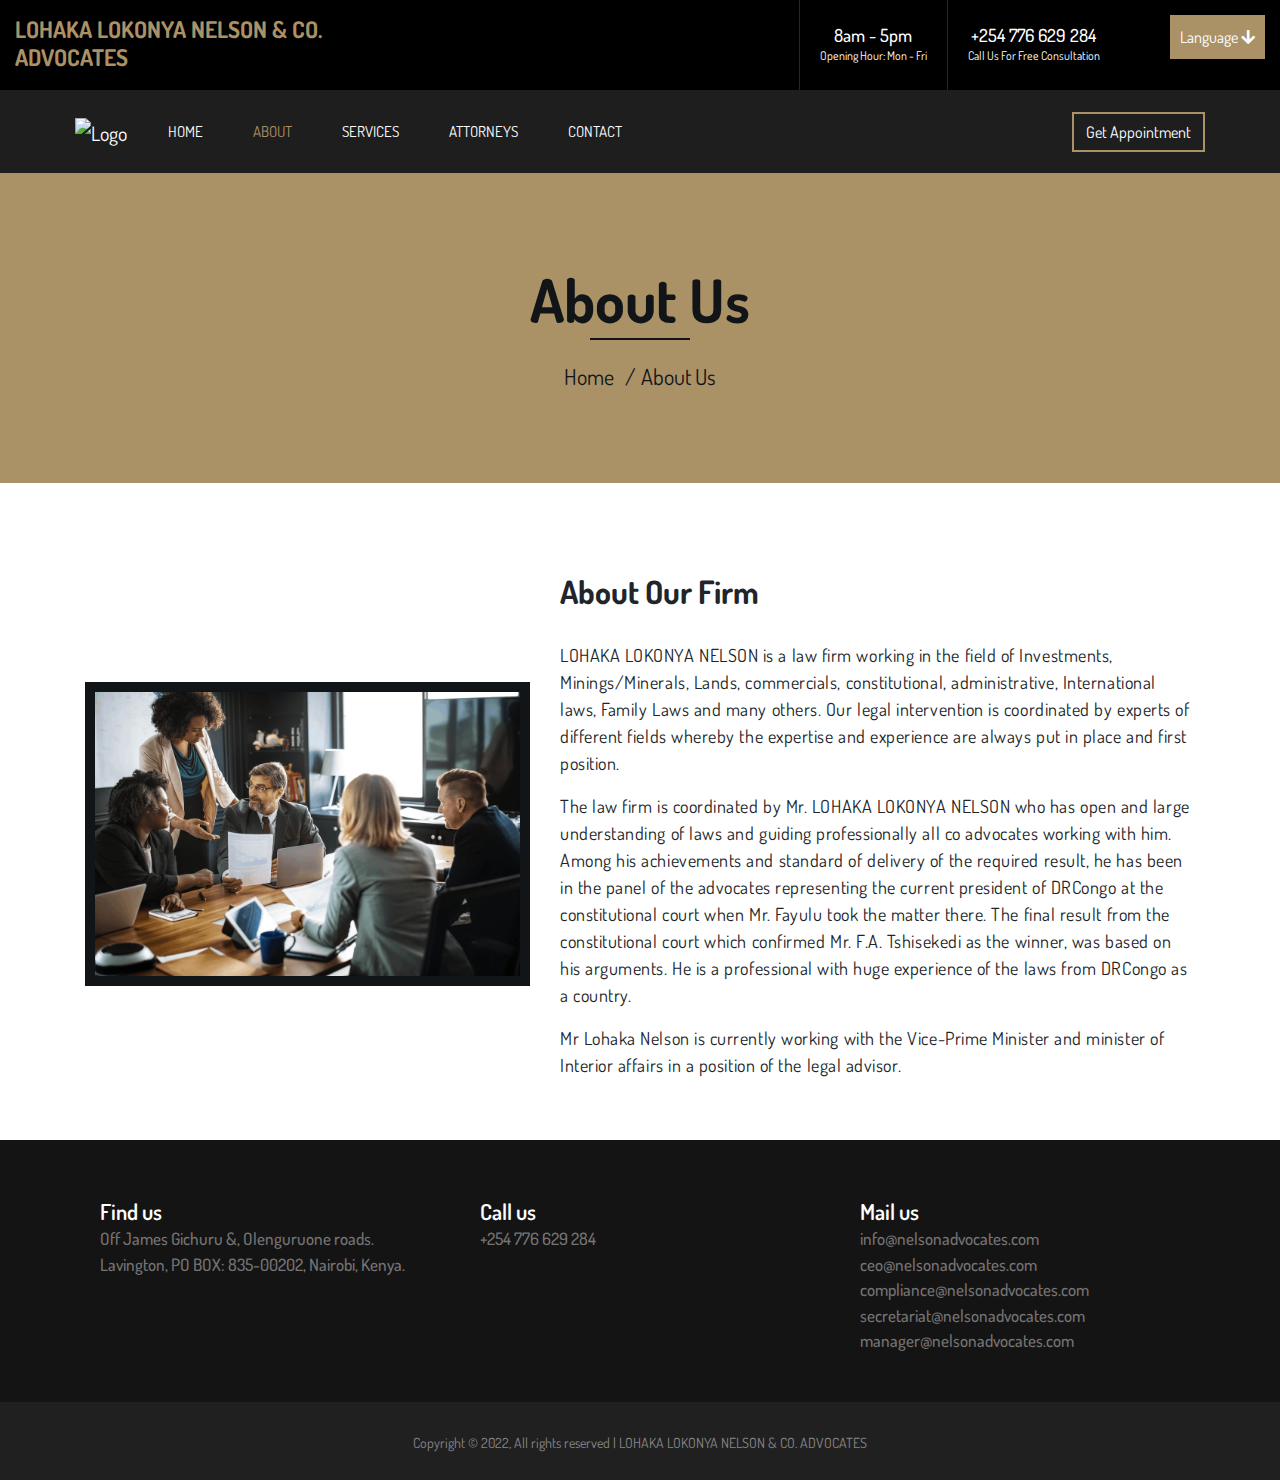
==== about.html @ 8346041a "Create about page" ====
<!DOCTYPE html>
<html lang="en">

<head>
    <meta charset="UTF-8">
    <meta http-equiv="X-UA-Compatible" content="IE=edge">
    <meta name="viewport" content="width=device-width, initial-scale=1.0">
    <meta name="keywords" content="Law Firm, Lohaka Lokonya Nelson, Advocates">
    <meta name="description" content="Lohaka LOkonya Nelson & CO. Advocates provides a variety of stellar law services">

    <link rel="icon" href="" type="image/x-icon">
    <link href="https://stackpath.bootstrapcdn.com/bootstrap/4.4.1/css/bootstrap.min.css" rel="stylesheet">
    <link href="https://cdnjs.cloudflare.com/ajax/libs/font-awesome/5.10.0/css/all.min.css" rel="stylesheet">
    <link href="lib/animate/animate.min.css" rel="stylesheet">
    <link href="lib/owlcarousel/assets/owl.carousel.min.css" rel="stylesheet">
    <link href="css/styles.css" rel="stylesheet">

    <title>About - LOHAKA LOKONYA NELSON & CO. ADVOCATES</title>
</head>

<body>
    <div class="wrapper">
        <!-- Top Bar -->
        <div class="top-bar">
            <div class="container-fluid">
                <div class="row">
                    <div class="col-lg-4">
                        <div class="logo">
                            <h1>LOHAKA LOKONYA NELSON & CO. ADVOCATES</h1>
                        </div>
                    </div>
                    <div class="col-lg-8">
                        <div class="top-bar-right">
                            <div class="text">
                                <h2>8am - 5pm</h2>
                                <p>Opening Hour: Mon - Fri</p>
                            </div>
                            <div class="text">
                                <h2>+254 776 629 284</h2>
                                <p>Call Us For Free Consultation</p>
                            </div>
                            <ul class="list-unstyled list-inline ct-topbar__list">
                                <li class="ct-language">Language <i class="fa fa-arrow-down"></i>
                                    <ul class="list-unstyled ct-language__dropdown">
                                        <li><a href="#googtrans(en|en)" class="lang-en lang-select"
                                                data-lang="en">English</a></li>
                                        <li><a href="#googtrans(en|fr)" class="lang-es lang-select"
                                                data-lang="fr">French</a></li>
                                    </ul>
                                </li>
                            </ul>
                        </div>
                    </div>
                </div>
            </div>
        </div>

        <!-- Nav Bar -->
        <div class="nav-bar">
            <div class="container-fluid">
                <nav class="navbar navbar-expand-lg navbar-dark">
                    <a href="/" class="navbar-brand"><img src="" alt="Logo"></a>
                    <button type="button" class="navbar-toggler" data-toggle="collapse" data-target="#navbarCollapse">
                        <span class="navbar-toggler-icon"></span>
                    </button>

                    <div class="collapse navbar-collapse justify-content-between" id="navbarCollapse">
                        <div class="navbar-nav mr-auto">
                            <a href="index.html" class="nav-item nav-link">Home</a>
                            <a href="about.html" class="nav-item nav-link active">About</a>
                            <a href="service.html" class="nav-item nav-link">Services</a>
                            <a href="team.html" class="nav-item nav-link">Attorneys</a>
                            <a href="contact.html" class="nav-item nav-link">Contact</a>
                        </div>
                        <div class="ml-auto">
                            <a class="btn" href="tel:+254 776 629 284">Get Appointment</a>
                        </div>
                    </div>
                </nav>
            </div>
        </div>

        <!-- Page Header -->
        <div class="page-header">
            <div class="container">
                <div class="row">
                    <div class="col-12">
                        <h2>About Us</h2>
                    </div>
                    <div class="col-12">
                        <a href="index.html">Home</a>
                        <a class="about-bread-crumb">About Us</a>
                    </div>
                </div>
            </div>
        </div>

        <!-- About -->
        <div class="about">
            <div class="container">
                <div class="row align-items-center">
                    <div class="col-lg-5 col-md-6">
                        <div class="about-img">
                            <img src="img/about.png" alt="A group of advocates">
                        </div>
                    </div>
                    <div class="col-lg-7 col-md-6">
                        <div class="section-header">
                            <h2>About Our Firm</h2>
                        </div>
                        <div class="about-text">
                            <p>
                                LOHAKA LOKONYA NELSON is a law firm working in the field of Investments,
                                Minings/Minerals, Lands, commercials, constitutional, administrative, International
                                laws, Family Laws and many others. Our legal intervention is coordinated by experts of
                                different fields whereby the expertise and experience are always put in place and first
                                position.
                            </p>
                            <p>
                                The law firm is coordinated by Mr. LOHAKA LOKONYA NELSON who has open and large
                                understanding of laws and guiding professionally all co advocates working with him.
                                Among his achievements and standard of delivery of the required result, he has been in
                                the
                                panel of the advocates representing the current president of DRCongo at the
                                constitutional court when Mr. Fayulu took the matter there. The final result from the
                                constitutional court which confirmed Mr. F.A. Tshisekedi as the winner, was based on his
                                arguments.
                                He is a professional with huge experience of the laws from DRCongo as a country.
                            </p>
                            <p>Mr Lohaka Nelson is currently working with the Vice-Prime Minister and minister of
                                Interior affairs in a position of the legal advisor.</p>
                        </div>
                    </div>
                </div>
            </div>
        </div>

        <!-- Footer -->
        <footer class="footer-section">
            <div class="container">
                <div class="footer-cta pt-5 pb-5">
                    <div class="row">
                        <div class="col-xl-4 col-md-4 mb-30">
                            <div class="single-cta">
                                <div class="cta-text">
                                    <h4>Find us</h4>
                                    <span>Off James Gichuru &, Olenguruone roads. Lavington, PO BOX: 835-00202, Nairobi,
                                        Kenya.</span>
                                </div>
                            </div>
                        </div>
                        <div class="col-xl-4 col-md-4 mb-30">
                            <div class="single-cta">
                                <div class="cta-text">
                                    <h4>Call us</h4>
                                    <span>+254 776 629 284</span>
                                </div>
                            </div>
                        </div>
                        <div class="col-xl-4 col-md-4 mb-30">
                            <div class="single-cta">
                                <div class="cta-text">
                                    <h4>Mail us</h4>
                                    <span>info@nelsonadvocates.com</span>
                                    <br>
                                    <span>ceo@nelsonadvocates.com</span>
                                    <br>
                                    <span>compliance@nelsonadvocates.com</span>
                                    <br>
                                    <span>secretariat@nelsonadvocates.com</span>
                                    <br>
                                    <span>manager@nelsonadvocates.com</span>
                                </div>
                            </div>
                        </div>
                    </div>
                </div>
            </div>
            <div class="copyright-area">
                <div class="copyright-text">
                    <p>Copyright &copy; 2022, All rights reserved | LOHAKA LOKONYA NELSON & CO. ADVOCATES</p>
                </div>
            </div>
        </footer>

        <script src="https://code.jquery.com/jquery-3.4.1.min.js"></script>
        <script src="https://stackpath.bootstrapcdn.com/bootstrap/4.4.1/js/bootstrap.bundle.min.js"></script>
        <script src="lib/easing/easing.min.js"></script>
        <script src="lib/owlcarousel/owl.carousel.min.js"></script>
        <script src="lib/isotope/isotope.pkgd.min.js"></script>
        <script src="//translate.google.com/translate_a/element.js?cb=googleTranslateElementInit"></script>
        <script src="js/main.js"></script>
</body>

</html>
---- css/styles.css ----
@import url('https://fonts.googleapis.com/css2?family=Dosis:wght@400&display=swap');

html {
    scroll-behavior: smooth;
}

body {
    box-sizing: border-box;
    font-family: 'Dosis', sans-serif;
    margin: 0;
    padding: 0;
}

.top-bar {
    position: relative;
    height: 90px;
    background: #000000;
}

.top-bar .logo {
    padding: 15px 0;
    text-align: left;
    overflow: hidden;
}

.top-bar .logo a {
    text-decoration: none;
}

.top-bar .logo h1 {
    margin: 0;
    color: #aa9166;
    font-size: 23px;
    font-weight: bold;
}

.top-bar .top-bar-right {
    display: flex;
    align-items: center;
    justify-content: flex-end;
}

.top-bar .text {
    display: flex;
    align-items: center;
    justify-content: center;
    flex-direction: column;
    padding: 0 20px;
    text-align: center;
    border-left: 1px solid rgba(255, 255, 255, .15);
}

.top-bar .text h2 {
    color: #ffffff;
    font-weight: 500;
    font-style: normal;
    font-size: 18px;
    margin: 0;
}

.top-bar .text p {
    color: #fff;
    font-size: 12px;
    margin: 0;
}

.ct-language__dropdown {
    padding-top: 8px;
    max-height: 0;
    overflow: hidden;
    position: absolute;
    top: 110%;
    left: -3px;
    -webkit-transition: all 0.25s ease-in-out;
    transition: all 0.25s ease-in-out;
    width: 100px;
    text-align: center;
    padding-top: 0;
    z-index: 200;
}

.ct-language__dropdown li {
    background: #222;
    padding: 5px;
}

.ct-language__dropdown li a {
    display: block;
    color: #fff;
    text-decoration: none;
}

.ct-language__dropdown li:first-child {
    padding-top: 10px;
    border-radius: 3px 3px 0 0;
}

.ct-language__dropdown li:last-child {
    padding-bottom: 10px;
    border-radius: 0 0 3px 3px;
}

.ct-language__dropdown li:hover {
    background: rgb(22, 22, 22);
}

.ct-language__dropdown:before {
    content: '';
    position: absolute;
    top: 0;
    left: 0;
    right: 0;
    margin: auto;
    width: 8px;
    height: 0;
    border: 0 solid transparent;
    border-right-width: 8px;
    border-left-width: 8px;
    border-bottom: 8px solid #222;
}

.ct-language {
    position: relative;
    background: #aa9166;
    color: #fff;
    margin-left: 50px;
    padding: 10px;
    cursor: pointer;
}

.ct-language:hover .ct-language__dropdown {
    max-height: 200px;
    padding-top: 8px;
}

.list-unstyled {
    padding-left: 0;
    list-style: none;
}

@media (min-width: 992px) {
    .top-bar .text {
        height: 90px;
    }
}

@media (max-width: 991px) {
    .top-bar .logo {
        padding: 5px 0;
        text-align: center;
    }

    .top-bar .top-bar-right {
        justify-content: center;
    }

    .top-bar .text h2 {
        font-size: 17px;
    }

    .top-bar .text p {
        font-size: 12px;
    }

    .ct-language {
        font-size: 15px;
    }
}

@media (max-width: 584px) {
    .top-bar .logo {
        padding: 2px 0;
    }

    .top-bar .logo h1 {
        font-size: 21px;
    }

    .top-bar .text h2 {
        font-size: 14px;
    }

    .top-bar .text p {
        font-size: 10px;
    }

    .ct-language {
        font-size: 13px;
    }
}

@media (max-width: 474px) {
    .top-bar .logo {
        padding: 7px 0;
    }

    .top-bar .logo h1 {
        font-size: 16px;
    }

    .text {
        display: none !important;
    }

    .ct-language {
        font-size: 11px;
        margin: auto;
    }
}

.navbar {
    background-color: red !important;
}

.nav-bar {
    position: relative;
    padding: 20px 0;
    transition: .3s;
}

.nav-bar.nav-sticky {
    position: fixed;
    top: 0;
    width: 100%;
    padding: 10px 0;
    box-shadow: 0 2px 5px rgba(0, 0, 0, .3);
    z-index: 999;
}

.nav-bar .navbar {
    height: 100%;
    padding: 0;
}

.navbar-dark .navbar-nav .nav-link,
.navbar-dark .navbar-nav .nav-link:focus,
.navbar-dark .navbar-nav .nav-link:hover,
.navbar-dark .navbar-nav .nav-link.active {
    padding: 10px 25px 8px 25px;
    color: #ffffff;
}

.navbar-dark .navbar-nav .nav-link:hover,
.navbar-dark .navbar-nav .nav-link.active {
    color: #aa9166;
    transition: none;
}

.nav-bar .dropdown-menu {
    margin-top: 0;
    border: 0;
    border-radius: 0;
    background: #f8f9fa;
}

.nav-bar .btn {
    color: #ffffff;
    border: 2px solid #aa9166;
    border-radius: 0;
}

.nav-bar .btn:hover {
    background: #aa9166;
}

@media (min-width: 992px) {
    .nav-bar {
        padding: 20px 60px;
    }

    .nav-bar.nav-sticky {
        padding: 10px 60px;
    }

    .nav-bar,
    .nav-bar .navbar {
        background: #1e1e1f !important;
    }

    .nav-bar a.nav-link {
        padding: 8px 15px;
        font-size: 15px;
        text-transform: uppercase;
    }
}

@media (max-width: 991.98px) {

    .nav-bar,
    .nav-bar .navbar {
        padding: 3px 0;
        background: #121518 !important;
    }

    .nav-bar a.nav-link {
        padding: 5px;
    }

    .nav-bar .dropdown-menu {
        box-shadow: none;
    }

    .nav-bar .btn {
        display: none;
    }
}

.carousel {
    position: relative;
    width: 100%;
    height: calc(100vh - 170px);
    margin: 0 auto;
    text-align: center;
    overflow: hidden;
}

.carousel .carousel-inner,
.carousel .carousel-item {
    position: relative;
    width: 100%;
    height: 100%;
}

.carousel .carousel-item img {
    width: 100%;
    height: 100%;
    object-fit: cover;
}

.carousel .carousel-item::after {
    position: absolute;
    content: "";
    width: 100%;
    height: 100%;
    top: 0;
    left: 0;
    background: rgba(0, 0, 0, .3);
    z-index: 1;
}

.carousel .carousel-caption {
    position: absolute;
    top: 0;
    bottom: 0;
    display: flex;
    align-items: center;
    justify-content: center;
    flex-direction: column;
    height: calc(100vh - 170px);
}

.carousel .carousel-caption h2 {
    color: #ffffff;
    font-size: 50px;
    font-weight: 800;
    letter-spacing: 0.05em;
    text-transform: uppercase;
    margin-bottom: 20px;
}

.carousel .carousel-caption p {
    width: 70%;
    color: #ffffff;
    font-size: 20px;
    letter-spacing: 0.04em;
    margin-bottom: 25px;
}

.carousel .carousel-caption .btn {
    padding: 15px 35px;
    font-size: 16px;
    font-weight: 300;
    letter-spacing: 1px;
    text-transform: uppercase;
    color: #aa9166;
    background: #121518;
    border: 2px solid #aa9166;
    margin-bottom: 10px;
    border-radius: 0;
    transition: .3s;
}

.carousel .carousel-caption .btn:hover {
    color: #121518;
    background: #aa9166;
}

@media (max-width: 859px) {
    .carousel .carousel-caption h2 {
        font-size: 40px;
    }

    .carousel .carousel-caption p {
        width: auto;
        font-size: 19px;
    }

    .carousel .carousel-caption .btn {
        padding: 12px 30px;
        font-size: 16px;
        font-weight: 500;
        letter-spacing: 0;
    }
}

@media (max-width: 575.98px) {
    .carousel .carousel-caption h2 {
        font-size: 22px;
        letter-spacing: 0.02em;
    }

    .carousel .carousel-caption p {
        font-size: 16px;
    }

    .carousel .carousel-caption .btn {
        padding: 10px 25px;
        font-size: 13px;
        font-weight: 300;
        letter-spacing: 0;
    }
}

@media (max-width: 307px) {
    .carousel .carousel-caption p {
        font-size: 14px;
    }

    .carousel .carousel-caption .btn {
        padding: 7px 20px;
        font-size: 9px;
    }
}

.carousel .animated {
    -webkit-animation-duration: 1.5s;
    animation-duration: 1.5s;
}

.about {
    position: relative;
    width: 100%;
    padding: 45px 0;
}

.about h2 {
    font-weight: bold;
}

.about .section-header {
    margin-bottom: 30px;
}

.about .about-img {
    position: relative;
    height: 100%;
    padding: 10px;
    background: #121518;
}

.about .about-img img {
    width: 100%;
    height: 100%;
    object-fit: cover;
}

.about .about-text p {
    font-size: 18px;
    letter-spacing: 0.03em;
}

@media (max-width: 992px) {
    .about .about-img img {
        height: 360px;
    }

    .about .about-text p {
        font-size: 16px;
    }
}

@media (max-width: 767.98px) {
    .about .about-img {
        margin-bottom: 30px;
        height: auto;
    }
}

/* about-header */

.page-header {
    position: relative;
    margin-bottom: 45px;
    padding: 90px 0;
    text-align: center;
    background: #aa9166;
}

.page-header h2 {
    position: relative;
    color: #121518;
    font-size: 60px;
    font-weight: 700;
    margin-bottom: 20px;
    padding-bottom: 5px;
}

.page-header h2::after {
    position: absolute;
    content: "";
    width: 100px;
    height: 2px;
    left: calc(50% - 50px);
    bottom: 0;
    background: #121518;
}

.page-header a {
    position: relative;
    padding: 0 12px;
    font-size: 22px;
    color: #121518;
}

.page-header a::after {
    position: absolute;
    content: "/";
    width: 8px;
    height: 8px;
    top: -2px;
    right: -7px;
    text-align: center;
    color: #121518;
}

.page-header a:last-child::after {
    display: none;
}

.about-bread-crumb {
    cursor: text;
}

@media (max-width: 767.98px) {
    .page-header h2 {
        font-size: 35px;
    }

    .page-header a {
        font-size: 18px;
    }
}

.service {
    position: relative;
    width: 100%;
    padding: 45px 0 15px 0;
}

.service h2 {
    margin-bottom: 40px;
    font-weight: bold;
}

.service .service-item {
    position: relative;
    width: 100%;
    text-align: center;
    background: #121518;
    margin-bottom: 30px;
}

.service .service-icon {
    height: 200px;
    position: relative;
    display: flex;
    align-items: center;
    justify-content: center;
    background: #000000;
}

.service .service-icon i {
    width: 100px;
    height: 100px;
    padding: 20px 0;
    text-align: center;
    font-size: 60px;
    color: #aa9166;
    background: #121518;
    transition: .5s;
}

.service .service-item:hover .service-icon i {
    margin-top: -15px;
}

.service .service-item h3 {
    margin: 0;
    padding: 25px 15px 15px 15px;
    font-size: 30px;
    font-weight: 600;
    color: #aa9166;
}

.service .service-item p {
    margin: 0;
    color: #999999;
    padding: 0 25px 25px 25px;
    font-size: 18px;
}

.service-hide {
    display: none;
}

.service-show {
    color: #aa9166;
    cursor: pointer;
}

.feature {
    position: relative;
    width: 100%;
    padding: 45px 0;
}

.feature h2 {
    margin-bottom: 30px;
    font-weight: bold;
}

.feature .feature-item {
    margin-bottom: 30px;
}

.feature .feature-icon {
    height: 180px;
    position: relative;
    display: flex;
    align-items: center;
    justify-content: center;
    background: #121518;
}

.feature .feature-icon i {
    width: 100px;
    height: 100px;
    padding: 20px 0;
    text-align: center;
    font-size: 60px;
    color: #aa9166;
    background: #000000;
    transition: .5s;
}

.feature .feature-item:hover .feature-icon i {
    margin-right: -15px;
}

.feature .feature-item h3 {
    position: relative;
    margin-bottom: 15px;
    padding-bottom: 10px;
    font-size: 30px;
    font-weight: 600;
}

.feature .feature-item h3::after {
    position: absolute;
    content: "";
    width: 50px;
    height: 2px;
    left: 0;
    bottom: 0;
    background: #aa9166;
}

.feature .feature-item p {
    margin: 0;
    font-size: 16px;
}

.feature .feature-img {
    position: relative;
    height: 100%;
    padding: 10px;
    background: #121518;
}

.feature .feature-img img {
    width: 100%;
    height: 100%;
    object-fit: cover;
}

.footer-section {
    position: relative;
    z-index: 2;
    background: #151414;
    width: 100%;
    padding: 10px 0 0 0;
    bottom: 0px;
}

.cta-text {
    padding-left: 15px;
    display: inline-block;
}

.cta-text h4 {
    color: #fff;
    font-size: 22px;
    font-weight: 600;
    margin-bottom: 2px;
}

.cta-text span {
    color: #757575;
    font-size: 17px;
    font-weight: 500;
}

.copyright-area {
    background: #202020;
    padding: 20px 0 1px 0;
    text-align: center;
}

.copyright-text p {
    font-size: 14px;
    color: #878787;
    padding: 10px;
}

.copyright-text p a {
    color: #4a89dc;
}

.footer-menu li {
    display: inline-block;
    margin-left: 20px;
}

.footer-menu li:hover a {
    color: #4a89dc;
}

.footer-menu li a {
    font-size: 14px;
    color: #878787;
}
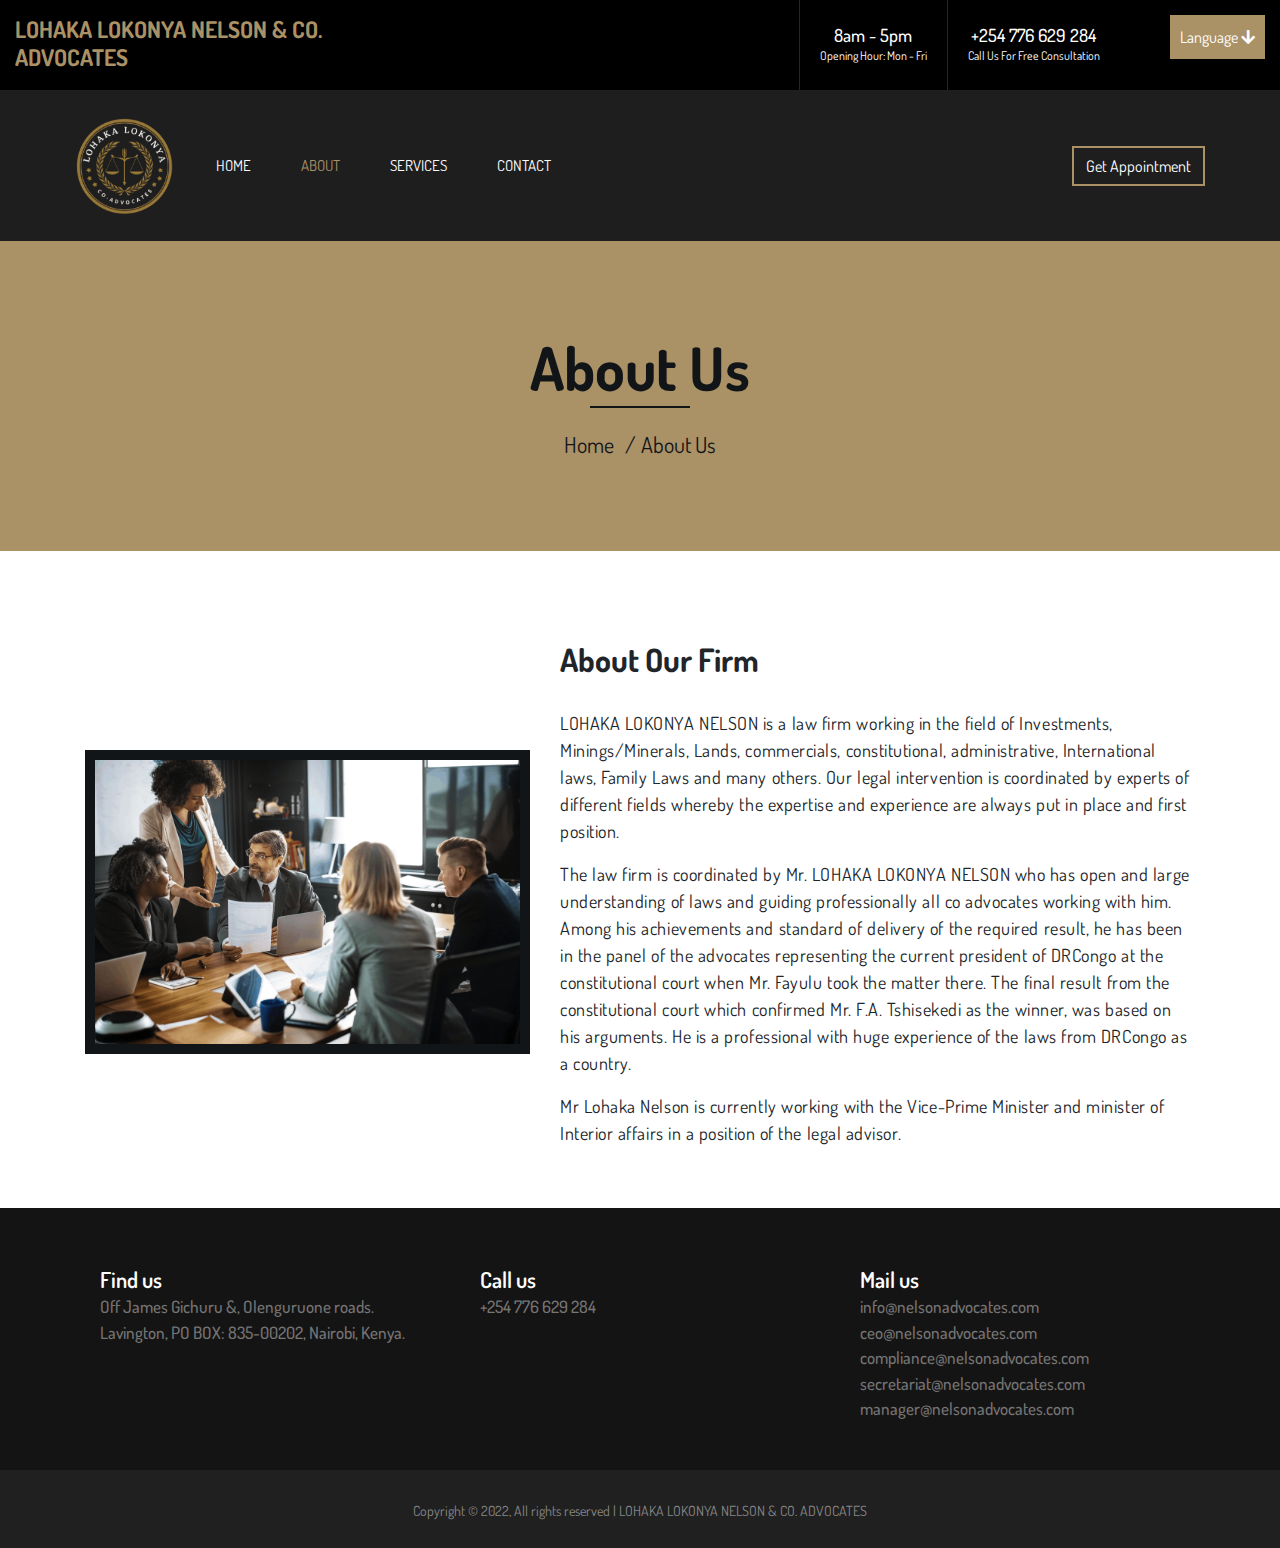
==== commit 14186100: "Add logo and favicon" ====
--- a/about.html
+++ b/about.html
@@ -8,7 +8,7 @@
     <meta name="keywords" content="Law Firm, Lohaka Lokonya Nelson, Advocates">
     <meta name="description" content="Lohaka LOkonya Nelson & CO. Advocates provides a variety of stellar law services">
 
-    <link rel="icon" href="" type="image/x-icon">
+    <link rel="icon" href="img/logo.png" type="image/x-icon">
     <link href="https://stackpath.bootstrapcdn.com/bootstrap/4.4.1/css/bootstrap.min.css" rel="stylesheet">
     <link href="https://cdnjs.cloudflare.com/ajax/libs/font-awesome/5.10.0/css/all.min.css" rel="stylesheet">
     <link href="lib/animate/animate.min.css" rel="stylesheet">
@@ -59,7 +59,7 @@
         <div class="nav-bar">
             <div class="container-fluid">
                 <nav class="navbar navbar-expand-lg navbar-dark">
-                    <a href="/" class="navbar-brand"><img src="" alt="Logo"></a>
+                    <a href="/" class="navbar-brand"><img src="img/logo.png" alt="Logo" class="nav-logo"></a>
                     <button type="button" class="navbar-toggler" data-toggle="collapse" data-target="#navbarCollapse">
                         <span class="navbar-toggler-icon"></span>
                     </button>
@@ -69,7 +69,6 @@
                             <a href="index.html" class="nav-item nav-link">Home</a>
                             <a href="about.html" class="nav-item nav-link active">About</a>
                             <a href="service.html" class="nav-item nav-link">Services</a>
-                            <a href="team.html" class="nav-item nav-link">Attorneys</a>
                             <a href="contact.html" class="nav-item nav-link">Contact</a>
                         </div>
                         <div class="ml-auto">
@@ -89,7 +88,7 @@
                     </div>
                     <div class="col-12">
                         <a href="index.html">Home</a>
-                        <a class="about-bread-crumb">About Us</a>
+                        <a>About Us</a>
                     </div>
                 </div>
             </div>
--- a/css/styles.css
+++ b/css/styles.css
@@ -253,6 +253,10 @@
     background: #f8f9fa;
 }
 
+.nav-logo {
+    width: 100px;
+}
+
 .nav-bar .btn {
     color: #ffffff;
     border: 2px solid #aa9166;
@@ -296,6 +300,10 @@
         padding: 5px;
     }
 
+    .nav-logo {
+        width: 85px;
+    }
+
     .nav-bar .dropdown-menu {
         box-shadow: none;
     }
@@ -303,6 +311,13 @@
     .nav-bar .btn {
         display: none;
     }
+}
+
+@media (max-width: 575.98px) {
+    .nav-logo {
+        width: 75px;
+    }
+
 }
 
 .carousel {
@@ -562,6 +577,10 @@
     font-weight: bold;
 }
 
+.service-title {
+    text-align: center;
+}
+
 .service .service-item {
     position: relative;
     width: 100%;
@@ -693,6 +712,68 @@
     object-fit: cover;
 }
 
+.contact {
+    position: relative;
+    width: 100%;
+    padding: 45px 0 15px 0;
+}
+
+.contact h2 {
+    font-weight: bold;
+}
+
+.contact .contact-info {
+    position: relative;
+    margin-bottom: 30px;
+    width: 100%;
+    padding: 30px;
+    background: #121518;
+}
+
+.contact .contact-item {
+    position: relative;
+    margin-bottom: 30px;
+    padding: 30px;
+    display: flex;
+    align-items: flex-start;
+    flex-direction: row;
+    border: 2px solid #aa9166;
+}
+
+.contact .contact-item i {
+    display: inline-block;
+    width: 60px;
+    height: 60px;
+    display: flex;
+    align-items: center;
+    justify-content: center;
+    font-size: 30px;
+    color: #aa9166;
+    border: 2px solid #aa9166;
+}
+
+.contact .contact-text {
+    position: relative;
+    width: auto;
+    padding-left: 15px;
+}
+
+.contact .contact-text h2 {
+    color: #aa9166;
+    font-size: 25px;
+    font-weight: 600;
+}
+
+.contact .contact-text p {
+    margin: 0;
+    color: #999999;
+    font-size: 16px;
+}
+
+.contact .contact-item:last-child {
+    margin-bottom: 0;
+}
+
 .footer-section {
     position: relative;
     z-index: 2;
